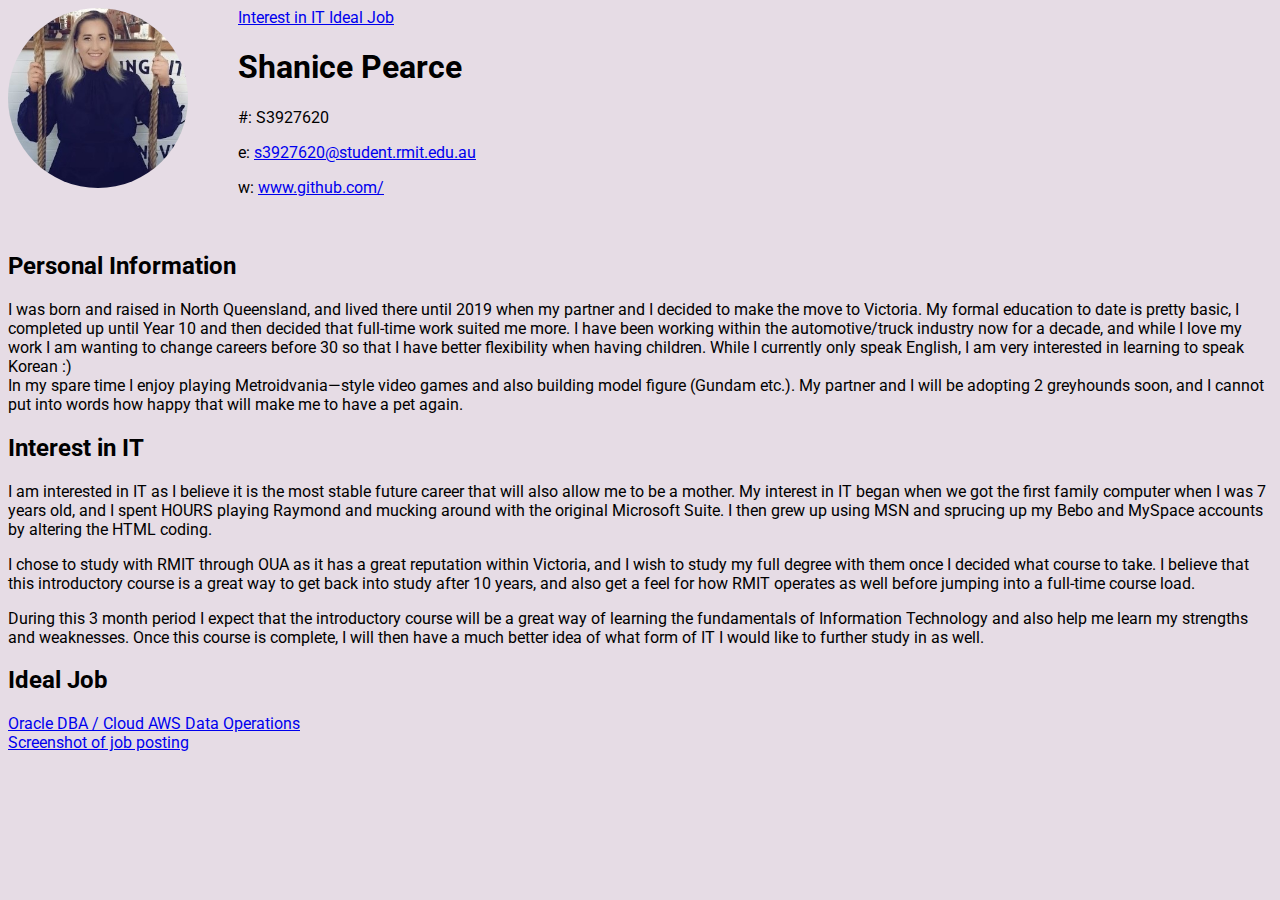
==== Assessment Task 1 - My Profile.html @ 884cc96b "Assessment Task 1 - My Profile" ====
<!DOCTYPE html>
<html lang="en">
  <head>
    <meta http-equiv="Content-Type" content="text/html;charset=UTF-8" />
    <meta name="viewport" content="width=device-width, initial-scale=1.0" />

    <link rel="preconnect" href="https://fonts.googleapis.com" />
    <link rel="preconnect" href="https://fonts.gstatic.com" crossorigin />
    <link
      href="https://fonts.googleapis.com/css2?family=Roboto:wght@100&display=swap"
      rel="stylesheet"
    />
    <title>S3927620 - Assignment #1</title>
    <style>
      body {
        font-family: "Roboto", sans-serif;
      }
      img {
        width: 180px;
        border-radius: 90px;
        float: left;
        margin-right: 50px;
      }

      .username {
        font-weight: bold;
      }
    </style>
  </head>
  <body>
    <body style="background-color:#E6DCE5;">
      <a href="InterestinIT.html">Interest in IT
      </a>
      <a href="IdealJob.html">Ideal Job</a>
    <img src="235883476.jpg" alt="Shanice Pearce" />

    <h1>Shanice Pearce</h1>
    <p>#: S3927620</p>
    <p>
      e:
      <a href="mailto:s3927620@student.rmit.edu.au" target="_blank"
        >s3927620@student.rmit.edu.au</a
      >
    </p>
    <p>w: <a href="http://www.github.com">www.github.com/</a></p>
    <br>
    <h2>Personal Information</h2>

    <p>
      I was born and raised in North Queensland, and lived there until 2019 when
      my partner and I decided to make the move to Victoria. My formal education
      to date is pretty basic, I completed up until Year 10 and then decided
      that full-time work suited me more. I have been working within the
      automotive/truck industry now for a decade, and while I love my work I am
      wanting to change careers before 30 so that I have better flexibility when
      having children. While I currently only speak English, I am very
      interested in learning to speak Korean :)
      <br />In my spare time I enjoy playing Metroidvania—style video games and
      also building model figure (Gundam etc.). My partner and I will be
      adopting 2 greyhounds soon, and I cannot put into words how happy that
      will make me to have a pet again.
    </p>

    <h2>Interest in IT</h2>

    <p>
      I am interested in IT as I believe it is the most stable future career
      that will also allow me to be a mother. My interest in IT began when we
      got the first family computer when I was 7 years old, and I spent HOURS
      playing Raymond and mucking around with the original Microsoft Suite. I
      then grew up using MSN and sprucing up my Bebo and MySpace accounts by
      altering the HTML coding.
    </p>
    <p>
      I chose to study with RMIT through OUA as it has a great reputation within
      Victoria, and I wish to study my full degree with them once I decided what
      course to take. I believe that this introductory course is a great way to
      get back into study after 10 years, and also get a feel for how RMIT
      operates as well before jumping into a full-time course load.
    </p>
    <p>
      During this 3 month period I expect that the introductory course will be a
      great way of learning the fundamentals of Information Technology and also
      help me learn my strengths and weaknesses. Once this course is complete, I
      will then have a much better idea of what form of IT I would like to
      further study in as well.
    </p>

    <h2>Ideal Job</h2>

    <a href="https://www.seek.com.au/job/53908122?cid=ios-share" target="_blank"
      ><link />Oracle DBA / Cloud AWS Data Operations</a
    >
    <br />
    <a href="https://imgur.com/a/6udSV0V" target="_blank"
      ><link />Screenshot of job posting</a
    >
  </body>
</html>
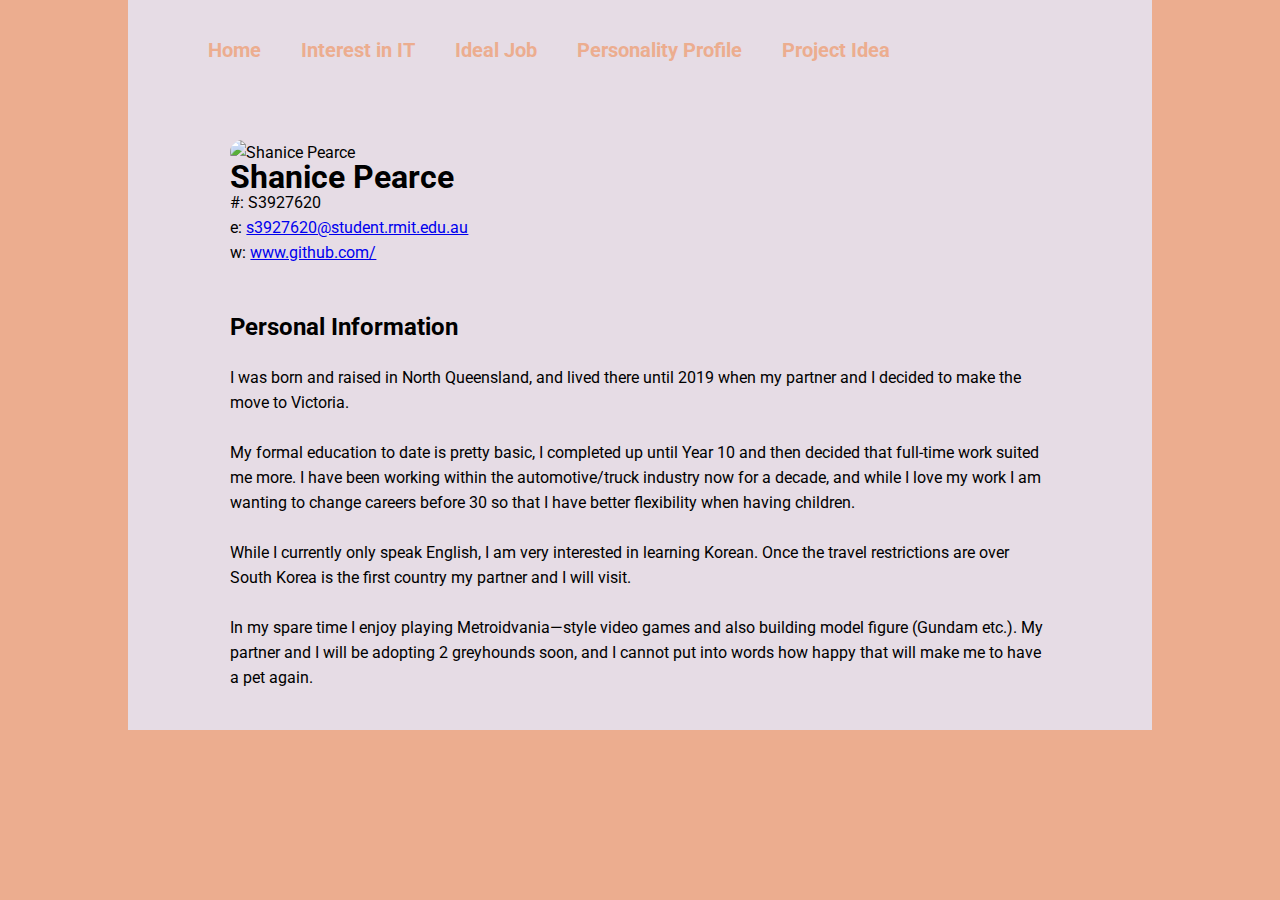
==== commit ab25a94d: "Initial commit" ====
--- a/Assessment Task 1 - My Profile.html
+++ b/Assessment Task 1 - My Profile.html
@@ -11,89 +11,57 @@
       rel="stylesheet"
     />
     <title>S3927620 - Assignment #1</title>
-    <style>
-      body {
-        font-family: "Roboto", sans-serif;
-      }
-      img {
-        width: 180px;
-        border-radius: 90px;
-        float: left;
-        margin-right: 50px;
-      }
-
-      .username {
-        font-weight: bold;
-      }
-    </style>
+    <link rel="stylesheet" href="style.css" />
   </head>
   <body>
-    <body style="background-color:#E6DCE5;">
-      <a href="InterestinIT.html">Interest in IT
-      </a>
-      <a href="IdealJob.html">Ideal Job</a>
-    <img src="235883476.jpg" alt="Shanice Pearce" />
+    <div class="wrapper">
+      <nav>
+        <ul>
+          <li><a href="Assessment Task 1 - My Profile.html">Home</a></li>
+          <li><a href="InterestinIT.html">Interest in IT</a></li>
+          <li><a href="IdealJob.html">Ideal Job</a></li>
+          <li><a href="Personal Profile.html">Personality Profile</a></li>
+          <li><a href="Project Idea.html">Project Idea</a></li>
+        </ul>
+      </nav>
 
-    <h1>Shanice Pearce</h1>
-    <p>#: S3927620</p>
-    <p>
-      e:
-      <a href="mailto:s3927620@student.rmit.edu.au" target="_blank"
-        >s3927620@student.rmit.edu.au</a
-      >
-    </p>
-    <p>w: <a href="http://www.github.com">www.github.com/</a></p>
-    <br>
-    <h2>Personal Information</h2>
+      <section class="container">
 
-    <p>
-      I was born and raised in North Queensland, and lived there until 2019 when
-      my partner and I decided to make the move to Victoria. My formal education
-      to date is pretty basic, I completed up until Year 10 and then decided
-      that full-time work suited me more. I have been working within the
-      automotive/truck industry now for a decade, and while I love my work I am
-      wanting to change careers before 30 so that I have better flexibility when
-      having children. While I currently only speak English, I am very
-      interested in learning to speak Korean :)
-      <br />In my spare time I enjoy playing Metroidvania—style video games and
-      also building model figure (Gundam etc.). My partner and I will be
-      adopting 2 greyhounds soon, and I cannot put into words how happy that
-      will make me to have a pet again.
-    </p>
-
-    <h2>Interest in IT</h2>
-
-    <p>
-      I am interested in IT as I believe it is the most stable future career
-      that will also allow me to be a mother. My interest in IT began when we
-      got the first family computer when I was 7 years old, and I spent HOURS
-      playing Raymond and mucking around with the original Microsoft Suite. I
-      then grew up using MSN and sprucing up my Bebo and MySpace accounts by
-      altering the HTML coding.
-    </p>
-    <p>
-      I chose to study with RMIT through OUA as it has a great reputation within
-      Victoria, and I wish to study my full degree with them once I decided what
-      course to take. I believe that this introductory course is a great way to
-      get back into study after 10 years, and also get a feel for how RMIT
-      operates as well before jumping into a full-time course load.
-    </p>
-    <p>
-      During this 3 month period I expect that the introductory course will be a
-      great way of learning the fundamentals of Information Technology and also
-      help me learn my strengths and weaknesses. Once this course is complete, I
-      will then have a much better idea of what form of IT I would like to
-      further study in as well.
-    </p>
-
-    <h2>Ideal Job</h2>
-
-    <a href="https://www.seek.com.au/job/53908122?cid=ios-share" target="_blank"
-      ><link />Oracle DBA / Cloud AWS Data Operations</a
-    >
-    <br />
-    <a href="https://imgur.com/a/6udSV0V" target="_blank"
-      ><link />Screenshot of job posting</a
-    >
-  </body>
+        <img class="img-me" src="Images/235883476.jpg" alt="Shanice Pearce" />
+       <br>
+        <h1>Shanice Pearce</h1>
+        <p>#: S3927620</p>
+        <p>
+          e:
+          <a href="mailto:s3927620@student.rmit.edu.au" target="_blank"
+            >s3927620@student.rmit.edu.au</a
+          >
+        </p>
+        <p>w: <a href="http://www.github.com">www.github.com/</a></p>
+<br><br>
+        <h2>Personal Information</h2>
+        <br />
+        <p>
+          I was born and raised in North Queensland, and lived there until 2019
+          when my partner and I decided to make the move to Victoria. 
+          </p>
+          <br />
+          <p>My formal education to date is pretty basic, I completed up until Year 10 and
+          then decided that full-time work suited me more. I have been working
+          within the automotive/truck industry now for a decade, and while I
+          love my work I am wanting to change careers before 30 so that I have
+          better flexibility when having children. 
+          </p>
+          <br>
+          <p> While I currently only speak
+          English, I am very interested in learning Korean. Once the travel restrictions are over South Korea is the first country my partner and I will visit.
+          </p>
+          <br />
+         <p>In my spare time I enjoy playing Metroidvania—style video games
+          and also building model figure (Gundam etc.). My partner and I will be
+          adopting 2 greyhounds soon, and I cannot put into words how happy that
+          will make me to have a pet again.
+        </p>
+    </section> 
+   </body>
 </html>
--- a/style.css
+++ b/style.css
@@ -0,0 +1,65 @@
+* {
+  margin: 0;
+  padding: 0;
+}
+
+body {
+  font-family: "Roboto", sans-serif;
+  font-style: normal;
+  background-color: #ecad8f;
+  word-spacing: 0px;
+  line-height: 25px;
+}
+
+.wrapper {
+  margin: 0 auto;
+  width: 80%;
+  height: max-content;
+  background-color: #e6dce5;
+}
+
+nav {
+  width: 100%;
+  height: 100px;
+  background-color: #e6dce5d7;
+}
+
+ul {
+  margin-left: 60px;
+}
+
+ul li {
+  list-style: none;
+  display: inline-block;
+  float: left;
+  line-height: 100px;
+}
+
+ul li a {
+  display: block;
+  text-decoration: none;
+  font-size: 20px;
+  font-family: "Roboto", sans-serif;
+  font-weight: bold;
+  color: #ecad8f;
+  padding: 0 20px;
+}
+
+ul li a:hover {
+  color: #af6e4e;
+}
+
+.img-me {
+  width: 160px;
+  border-radius: 80px;
+  float: left;
+  margin-right: 50px;
+}
+
+.container {
+  margin: 0 auto;
+  width: 80%;
+  height: max-content;
+  padding: 40px;
+  flex-flow: column wrap;
+}
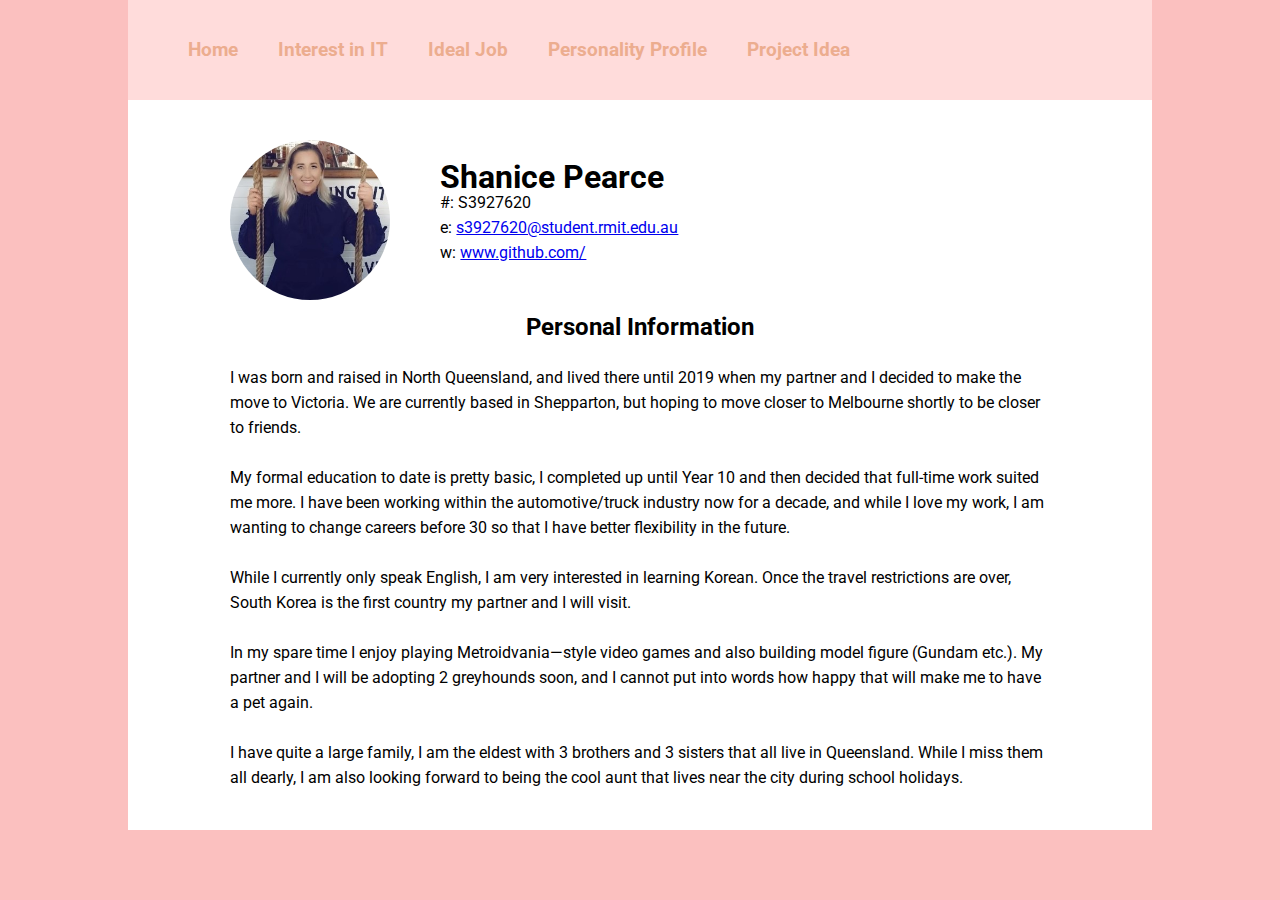
==== commit d291c3ce: "Final Submission for Assignment #1" ====
--- a/Assessment Task 1 - My Profile.html
+++ b/Assessment Task 1 - My Profile.html
@@ -20,14 +20,14 @@
           <li><a href="Assessment Task 1 - My Profile.html">Home</a></li>
           <li><a href="InterestinIT.html">Interest in IT</a></li>
           <li><a href="IdealJob.html">Ideal Job</a></li>
-          <li><a href="Personal Profile.html">Personality Profile</a></li>
+          <li><a href="Personality Profile.html">Personality Profile</a></li>
           <li><a href="Project Idea.html">Project Idea</a></li>
         </ul>
       </nav>
 
       <section class="container">
 
-        <img class="img-me" src="Images/235883476.jpg" alt="Shanice Pearce" />
+        <img class="img-me" src="./235883476.jpg" alt="Shanice Pearce" />
        <br>
         <h1>Shanice Pearce</h1>
         <p>#: S3927620</p>
@@ -43,18 +43,18 @@
         <br />
         <p>
           I was born and raised in North Queensland, and lived there until 2019
-          when my partner and I decided to make the move to Victoria. 
+          when my partner and I decided to make the move to Victoria. We are currently based in Shepparton, but hoping to move closer to Melbourne shortly to be closer to friends.
           </p>
           <br />
           <p>My formal education to date is pretty basic, I completed up until Year 10 and
           then decided that full-time work suited me more. I have been working
           within the automotive/truck industry now for a decade, and while I
-          love my work I am wanting to change careers before 30 so that I have
-          better flexibility when having children. 
+          love my work, I am wanting to change careers before 30 so that I have
+          better flexibility in the future. 
           </p>
           <br>
           <p> While I currently only speak
-          English, I am very interested in learning Korean. Once the travel restrictions are over South Korea is the first country my partner and I will visit.
+          English, I am very interested in learning Korean. Once the travel restrictions are over, South Korea is the first country my partner and I will visit.
           </p>
           <br />
          <p>In my spare time I enjoy playing Metroidvania—style video games
@@ -62,6 +62,8 @@
           adopting 2 greyhounds soon, and I cannot put into words how happy that
           will make me to have a pet again.
         </p>
+        <br>
+        <p>I have quite a large family, I am the eldest with 3 brothers and 3 sisters that all live in Queensland. While I miss them all dearly, I am also looking forward to being the cool aunt that lives near the city during school holidays. </p>
     </section> 
    </body>
 </html>
--- a/style.css
+++ b/style.css
@@ -6,7 +6,7 @@
 body {
   font-family: "Roboto", sans-serif;
   font-style: normal;
-  background-color: #ecad8f;
+  background-color: #fbc0bf;
   word-spacing: 0px;
   line-height: 25px;
 }
@@ -15,17 +15,17 @@
   margin: 0 auto;
   width: 80%;
   height: max-content;
-  background-color: #e6dce5;
+  background-color: #ffffff;
 }
 
 nav {
   width: 100%;
   height: 100px;
-  background-color: #e6dce5d7;
+  background-color: #ffdcdb;
 }
 
 ul {
-  margin-left: 60px;
+  margin-left: 40px;
 }
 
 ul li {
@@ -38,7 +38,7 @@
 ul li a {
   display: block;
   text-decoration: none;
-  font-size: 20px;
+  font-size: 19px;
   font-family: "Roboto", sans-serif;
   font-weight: bold;
   color: #ecad8f;
@@ -56,6 +56,23 @@
   margin-right: 50px;
 }
 
+.MBT {
+  width: 200px;
+  text-align: center;
+}
+
+.profile {
+  width: 450px;
+  text-align: center;
+}
+
+.Cal {
+  width: 250px;
+  display: block;
+  margin-left: auto;
+  margin-right: auto;
+}
+
 .container {
   margin: 0 auto;
   width: 80%;
@@ -63,3 +80,38 @@
   padding: 40px;
   flex-flow: column wrap;
 }
+
+h2 {
+  text-align: center;
+}
+
+h3 {
+  text-align: center;
+  font-style: italic;
+}
+
+.link {
+  text-align: center;
+}
+
+.red {
+  text-align: center;
+  color: #ff6962;
+  font-weight: bold;
+}
+
+.amber {
+  text-align: center;
+  color: #ffb347;
+  font-weight: bold;
+}
+
+.green {
+  text-align: center;
+  color: #5fa777;
+  font-weight: bold;
+}
+
+.personality {
+  text-align: center;
+}
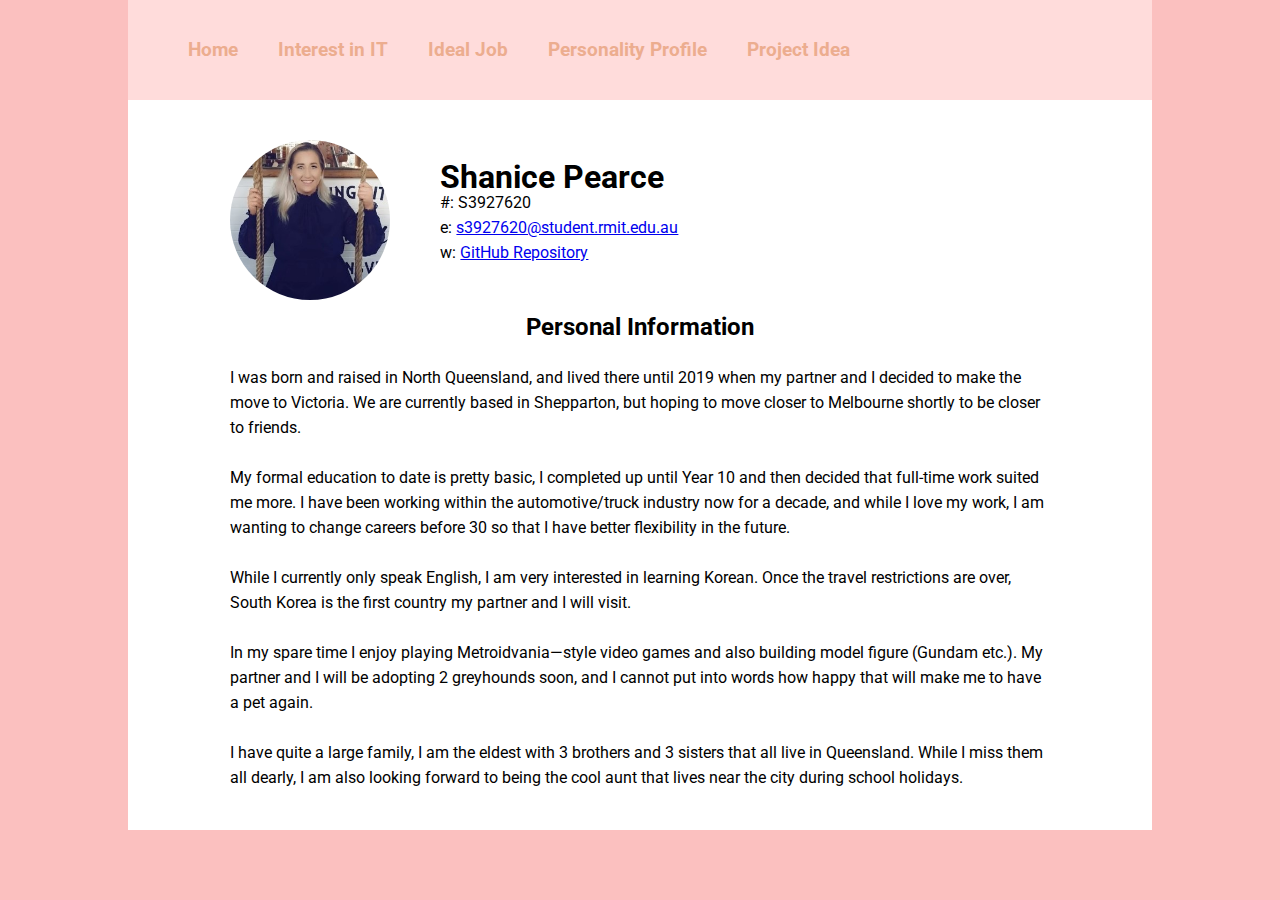
==== commit e3d65c22: "Update to links in Profile Page" ====
--- a/Assessment Task 1 - My Profile.html
+++ b/Assessment Task 1 - My Profile.html
@@ -37,7 +37,7 @@
             >s3927620@student.rmit.edu.au</a
           >
         </p>
-        <p>w: <a href="http://www.github.com">www.github.com/</a></p>
+        <p>w: <a href="https://github.com/ShanicePearce/S3927620-Assignment1">GitHub Repository</a></p>
 <br><br>
         <h2>Personal Information</h2>
         <br />
